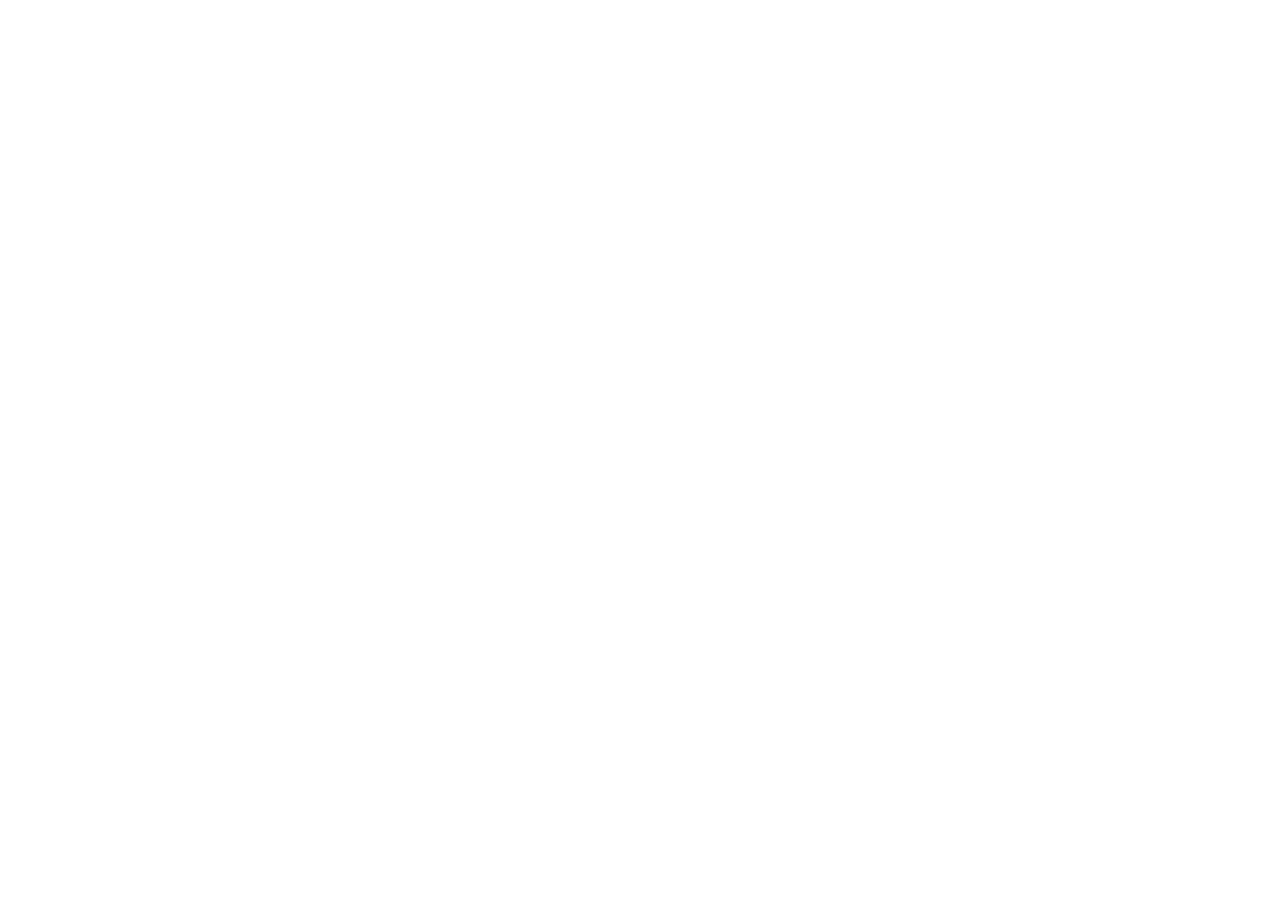
==== index.html @ 3db68c67 "First" ====
<!DOCTYPE html>
<html lang="en">
<head>
    <meta charset="UTF-8">
    <meta http-equiv="X-UA-Compatible" content="IE=edge">
    <meta name="viewport" content="width=device-width, initial-scale=1.0">
    <link rel="stylesheet" href="style.css">
    <title>HvT</title>
</head>
<body>
    <button id="lightMode" onclick="colorChange()">Light/Dark Mode</button>
    <h1>Hamsters vs Turtles</h1>
<!-- <marquee behavior="slide" direction="left" loop="-1"><img src="https://th.bing.com/th/id/OIP.V11MNq39qnjL_cg_dPNiXAHaFi?w=245&h=183&c=7&r=0&o=5&pid=1.7" alt=""></marquee> -->
<h2>Once upon a time, there were hamsters that were living in peace.</h2>
<p>All the sudden, there was a loud crash that shook the cage. Sven looked over and it was a turtle-shaped UFO!</p>
<img src="https://th.bing.com/th/id/OIP.NEke2My_t_9wrWRWXgFn5AHaEK?w=333&h=187&c=7&r=0&o=5&pid=1.7" alt="">
<br>
<script src="app.js"></script>
</body>
</html>
---- style.css ----
body{
    background-color: black;
color: aliceblue;
text-align: center;
}
#lightMode{
    position: absolute;
left: 15px;
top: 30px;
}
.dark-mode{
    background-color: rgb(255, 255, 255);
color: black;
}
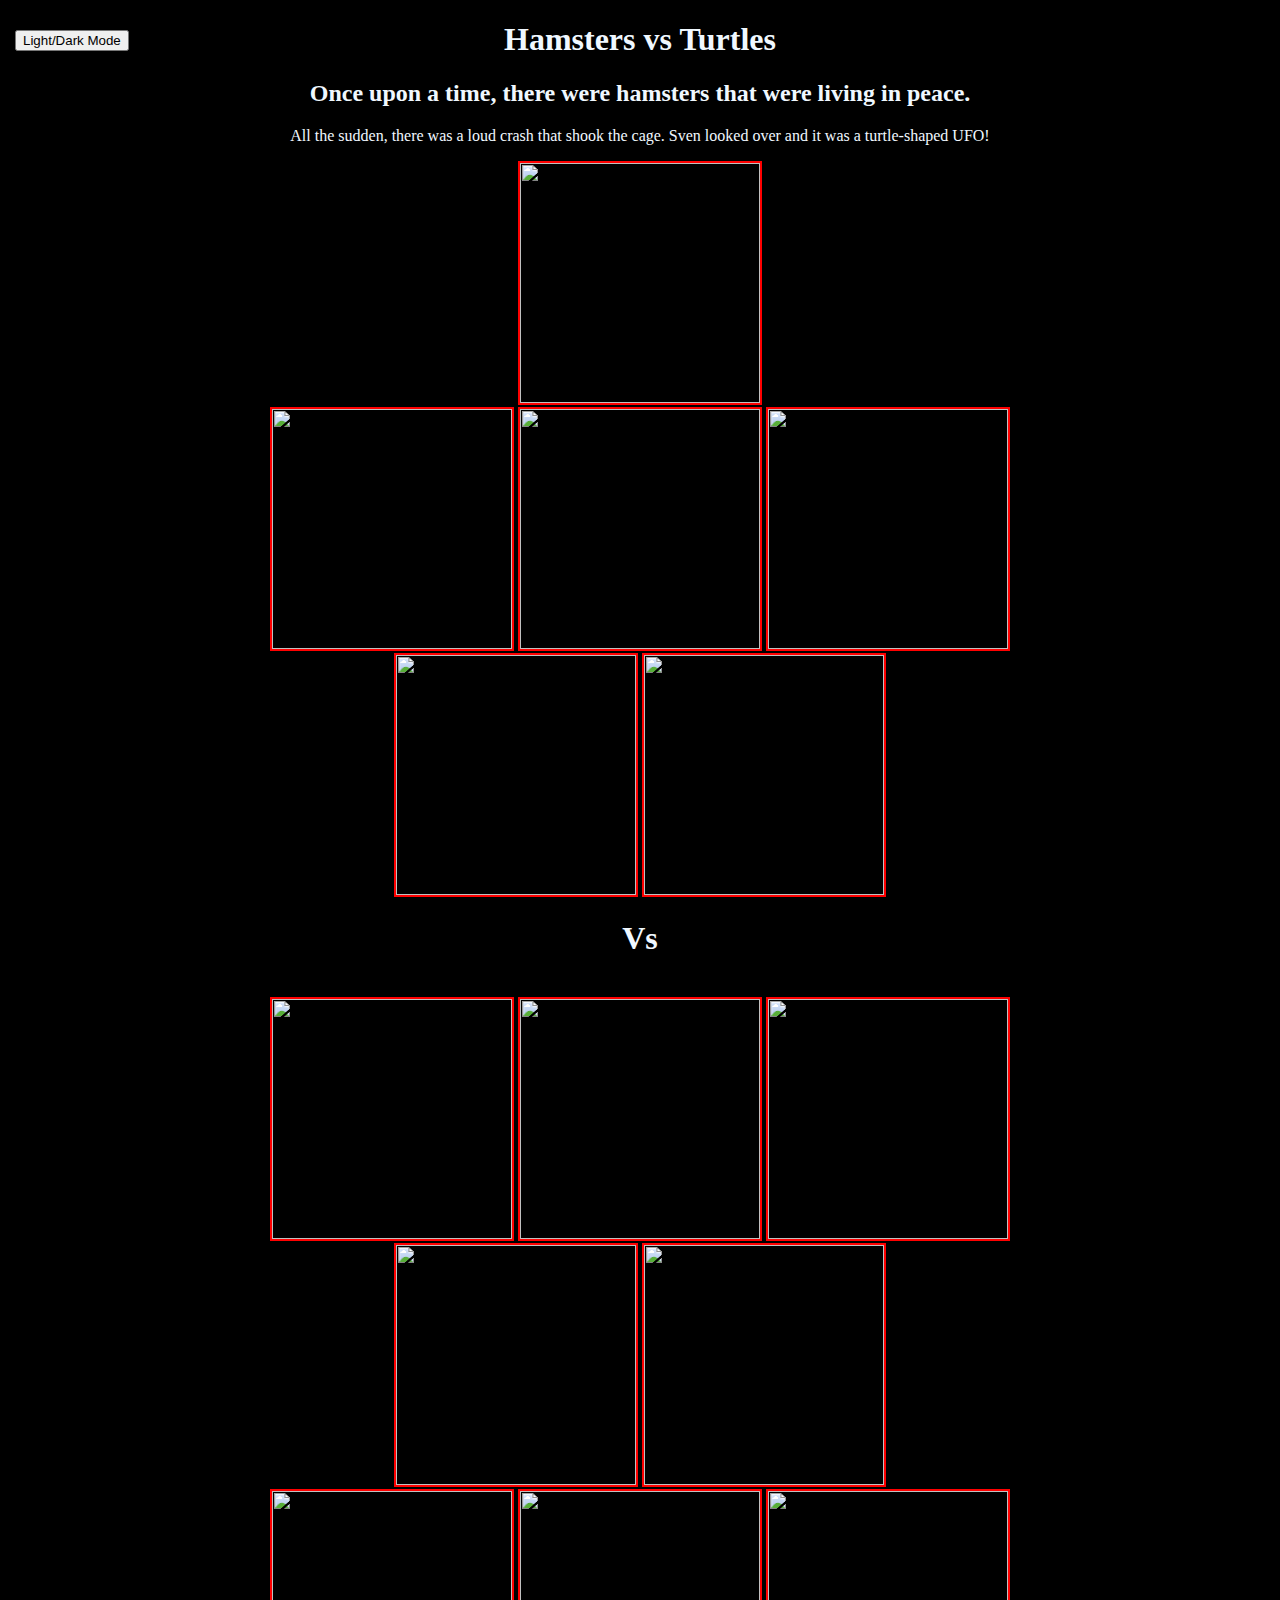
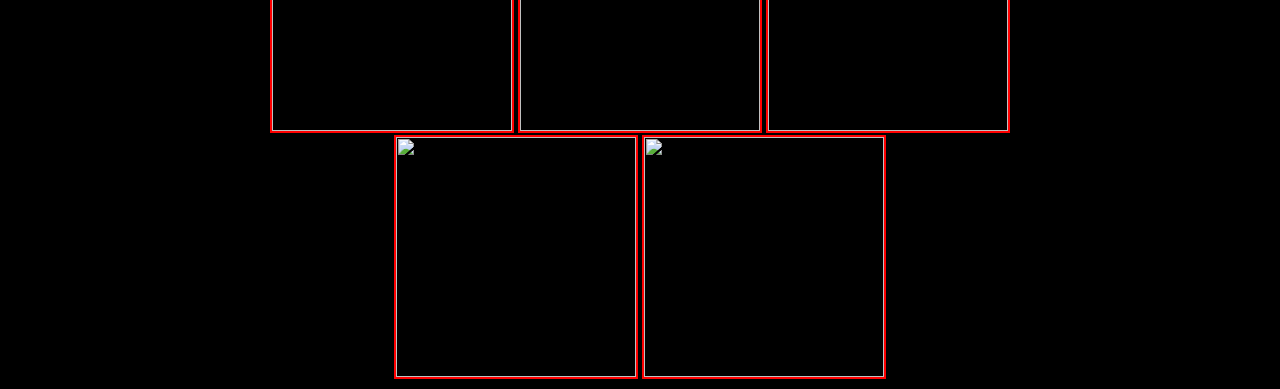
==== commit 0d0244d5: "Added MORE pictures and EPIC backrounds!!!" ====
--- a/index.html
+++ b/index.html
@@ -5,6 +5,7 @@
     <meta http-equiv="X-UA-Compatible" content="IE=edge">
     <meta name="viewport" content="width=device-width, initial-scale=1.0">
     <link rel="stylesheet" href="style.css">
+    
     <title>HvT</title>
 </head>
 <body>
@@ -13,8 +14,31 @@
 <!-- <marquee behavior="slide" direction="left" loop="-1"><img src="https://th.bing.com/th/id/OIP.V11MNq39qnjL_cg_dPNiXAHaFi?w=245&h=183&c=7&r=0&o=5&pid=1.7" alt=""></marquee> -->
 <h2>Once upon a time, there were hamsters that were living in peace.</h2>
 <p>All the sudden, there was a loud crash that shook the cage. Sven looked over and it was a turtle-shaped UFO!</p>
-<img src="https://th.bing.com/th/id/OIP.NEke2My_t_9wrWRWXgFn5AHaEK?w=333&h=187&c=7&r=0&o=5&pid=1.7" alt="">
+<div id="cage">
+<img class="pics" src="https://th.bing.com/th/id/OIP.NEke2My_t_9wrWRWXgFn5AHaEK?w=333&h=187&c=7&r=0&o=5&pid=1.7" alt="">
 <br>
-<script src="app.js"></script>
+<img class="pics" src="https://www.mammalage.com/wp-content/uploads/2021/03/Grey-dwarf-hamster.jpg" alt="">
+<img class="pics" src="https://th.bing.com/th/id/OIP.qrKzwcf2g_cC1Nc-bqq5QgHaFQ?pid=ImgDet&rs=1" alt="">
+<img class="pics" src="https://i.ytimg.com/vi/RoGVVdI3jPY/maxresdefault.jpg" alt="">
+<img class="pics" src="https://th.bing.com/th/id/R.001a9e6bb9a55f07055cb5058ac4dc35?rik=S3mXUCIFe%2fJ8cA&riu=http%3a%2f%2fimages5.fanpop.com%2fimage%2fphotos%2f29800000%2fDjungarian-Hamster-hamsters-29861205-348-300.jpg&ehk=%2fS84P1CoKYRRfMFN%2f2kA%2fm4VZ7jL%2fP9vUrGgpwKpPUM%3d&risl=&pid=ImgRaw&r=0&sres=1&sresct=1" alt="">
+<img class="pics" src="https://th.bing.com/th/id/R.b2085640645d5084f62e2a3fcea070d0?rik=2qZtrWc7jd%2b3NQ&riu=http%3a%2f%2fthumbs.dreamstime.com%2ft%2fcute-hamster-isolated-white-background-31121911.jpg&ehk=vhn%2bgQyD3P0MuICRAtRYVoJ6xnGX52QQjN8UV2bbsAo%3d&risl=&pid=ImgRaw&r=0" alt="">
+<br>
+</div>
+<h1>Vs</h1>
+<div id="turtleHome">
+<br>
+<img class="pics" src="https://th.bing.com/th/id/OIP.S_JjoICCUF2a5tcN9CPK1gHaE8?pid=ImgDet&rs=1" alt="">
+<img class="pics" src="https://th.bing.com/th/id/OIP.YU70Fr5tbIctNb1gTR59YAHaE8?pid=ImgDet&rs=1" alt="">
+<img class="pics" src="https://th.bing.com/th/id/OIP.8xWhH2wwSns7VQGFc_e7jwHaE8?pid=ImgDet&rs=1" alt="">
+<img class="pics" src="https://th.bing.com/th/id/OIP.giVA5tu8AAFwOKjoIx-K1wHaFj?w=230&h=180&c=7&r=0&o=5&pid=1.7" alt="">
+<img class="pics" src="https://th.bing.com/th/id/R.283bd091494cc6858b85c063308d9894?rik=mAbcEaSjfWE0Bg&riu=http%3a%2f%2ffarm4.static.flickr.com%2f3626%2f3391532962_a0f79eaa76_o.jpg&ehk=X0C%2fHKQUB64IU29VHGBPO0IUZ4DoklGSI%2bAXmjcRyno%3d&risl=&pid=ImgRaw&r=0" alt="">
+<br>
+<img class="pics" src="https://th.bing.com/th/id/R.84cd7c6a12934b0df805d731a225630f?rik=Jj4Fb68pXHhESg&riu=http%3a%2f%2fimg02.deviantart.net%2f56ed%2fi%2f2009%2f191%2f7%2f7%2fevil_turtle_by_sweetsurrender13.jpg&ehk=rnbdgE11cxkxEHOYq2FMLyy5lI%2bLB%2basO3cdMAcNDsQ%3d&risl=&pid=ImgRaw&r=0" alt="">
+<img class="pics" src="https://i.ytimg.com/vi/G4SwUWZeRj0/maxresdefault.jpg" alt="">
+<img class="pics" src="https://th.bing.com/th/id/OIP.32a2L7L1xM5hPw8R11vLjAHaI-?pid=ImgDet&rs=1" alt="">
+<img class="pics" src="https://th.bing.com/th/id/R.103fb6f22411cd3efdbc1f6db962a6b9?rik=DwChBIJQQC6llA&pid=ImgRaw&r=0" alt="">
+<img class="pics" src="https://th.bing.com/th/id/R.3c9483c6763656a97c60361f3ca5794e?rik=l5r0jwlrAscIPw&riu=http%3a%2f%2fcdn.funkidslive.com%2fwp-content%2fuploads%2f2016%2f05%2fOldturt.jpg&ehk=GLDzJeLiuyE%2f5Kl%2f5bOJfWpIMfG85Yn98xOpfO9dHd8%3d&risl=&pid=ImgRaw&r=0" alt="">
+<br>
+</div>
 </body>
 </html>--- a/style.css
+++ b/style.css
@@ -11,4 +11,25 @@
 .dark-mode{
     background-color: rgb(255, 255, 255);
 color: black;
-}+}
+.pics{
+    width: 240px;
+    height: 240px;
+    border: 2px solid red;
+}
+#cage{
+    background-image: url("https://th.bing.com/th/id/OIP.OBvrVLxI7L3bXXrDMKum_QHaE9?pid=ImgDet&rs=1");
+    width: 75vw;
+    background-repeat: no-repeat;
+    background-size: cover;
+    margin: auto;
+}
+#turtleHome{
+    background-image: url("https://www.thespruce.com/thmb/GWsMDYWd29ElbtFZqQa2wdC7uH4=/4948x3288/filters:fill(auto,1)/close-up-shot-of-granite-kitchen-counter-173226440-58b6384d3df78cdcd882759a.jpg");
+    width: 75vw;
+    background-repeat: no-repeat;
+    background-size: cover;
+    margin: auto;
+}
+
+
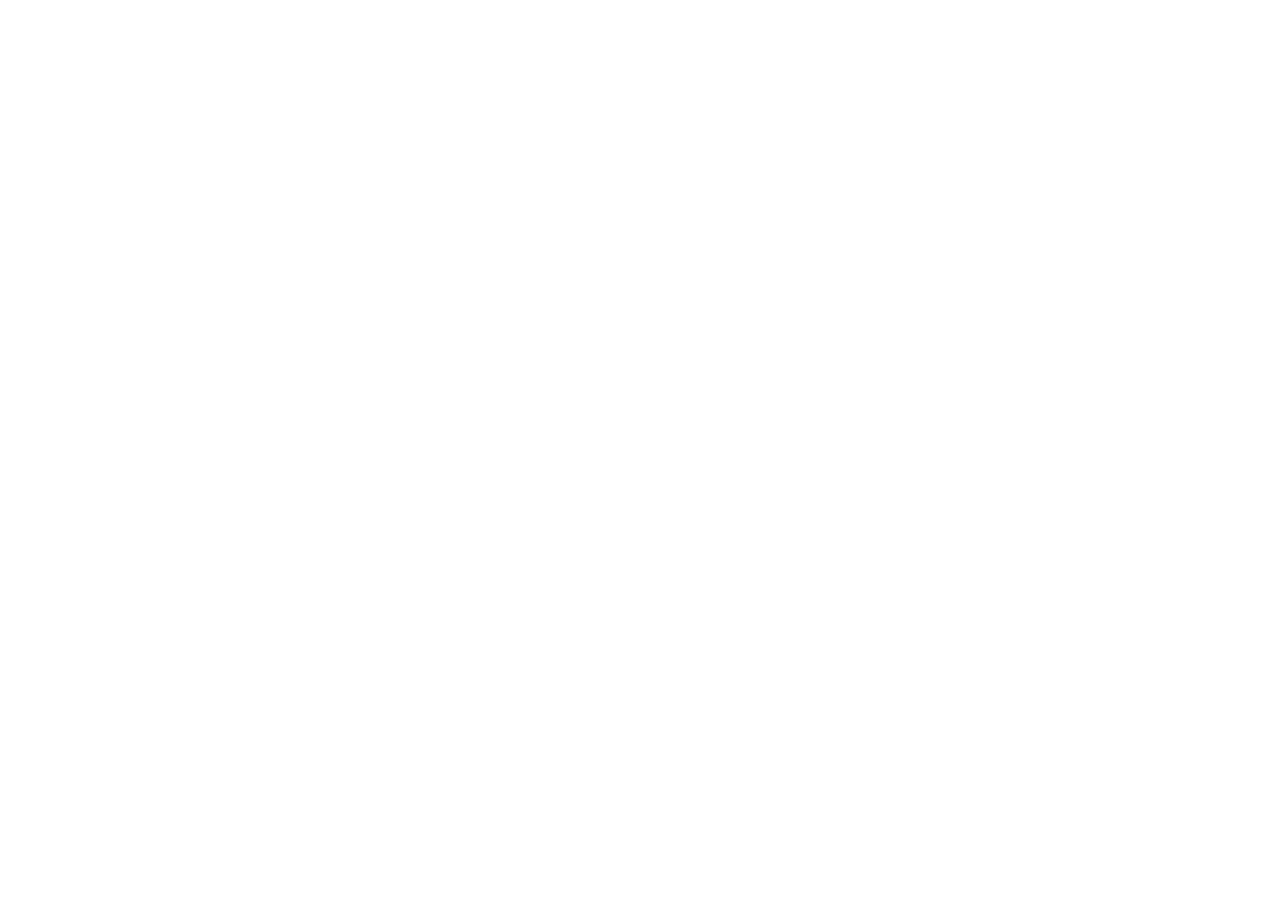
==== commit aaed90ea: "Added MORE pictures and EPIC backrounds!!!" ====
--- a/index.html
+++ b/index.html
@@ -5,7 +5,7 @@
     <meta http-equiv="X-UA-Compatible" content="IE=edge">
     <meta name="viewport" content="width=device-width, initial-scale=1.0">
     <link rel="stylesheet" href="style.css">
-    
+    <script src="app.js"></script>
     <title>HvT</title>
 </head>
 <body>
